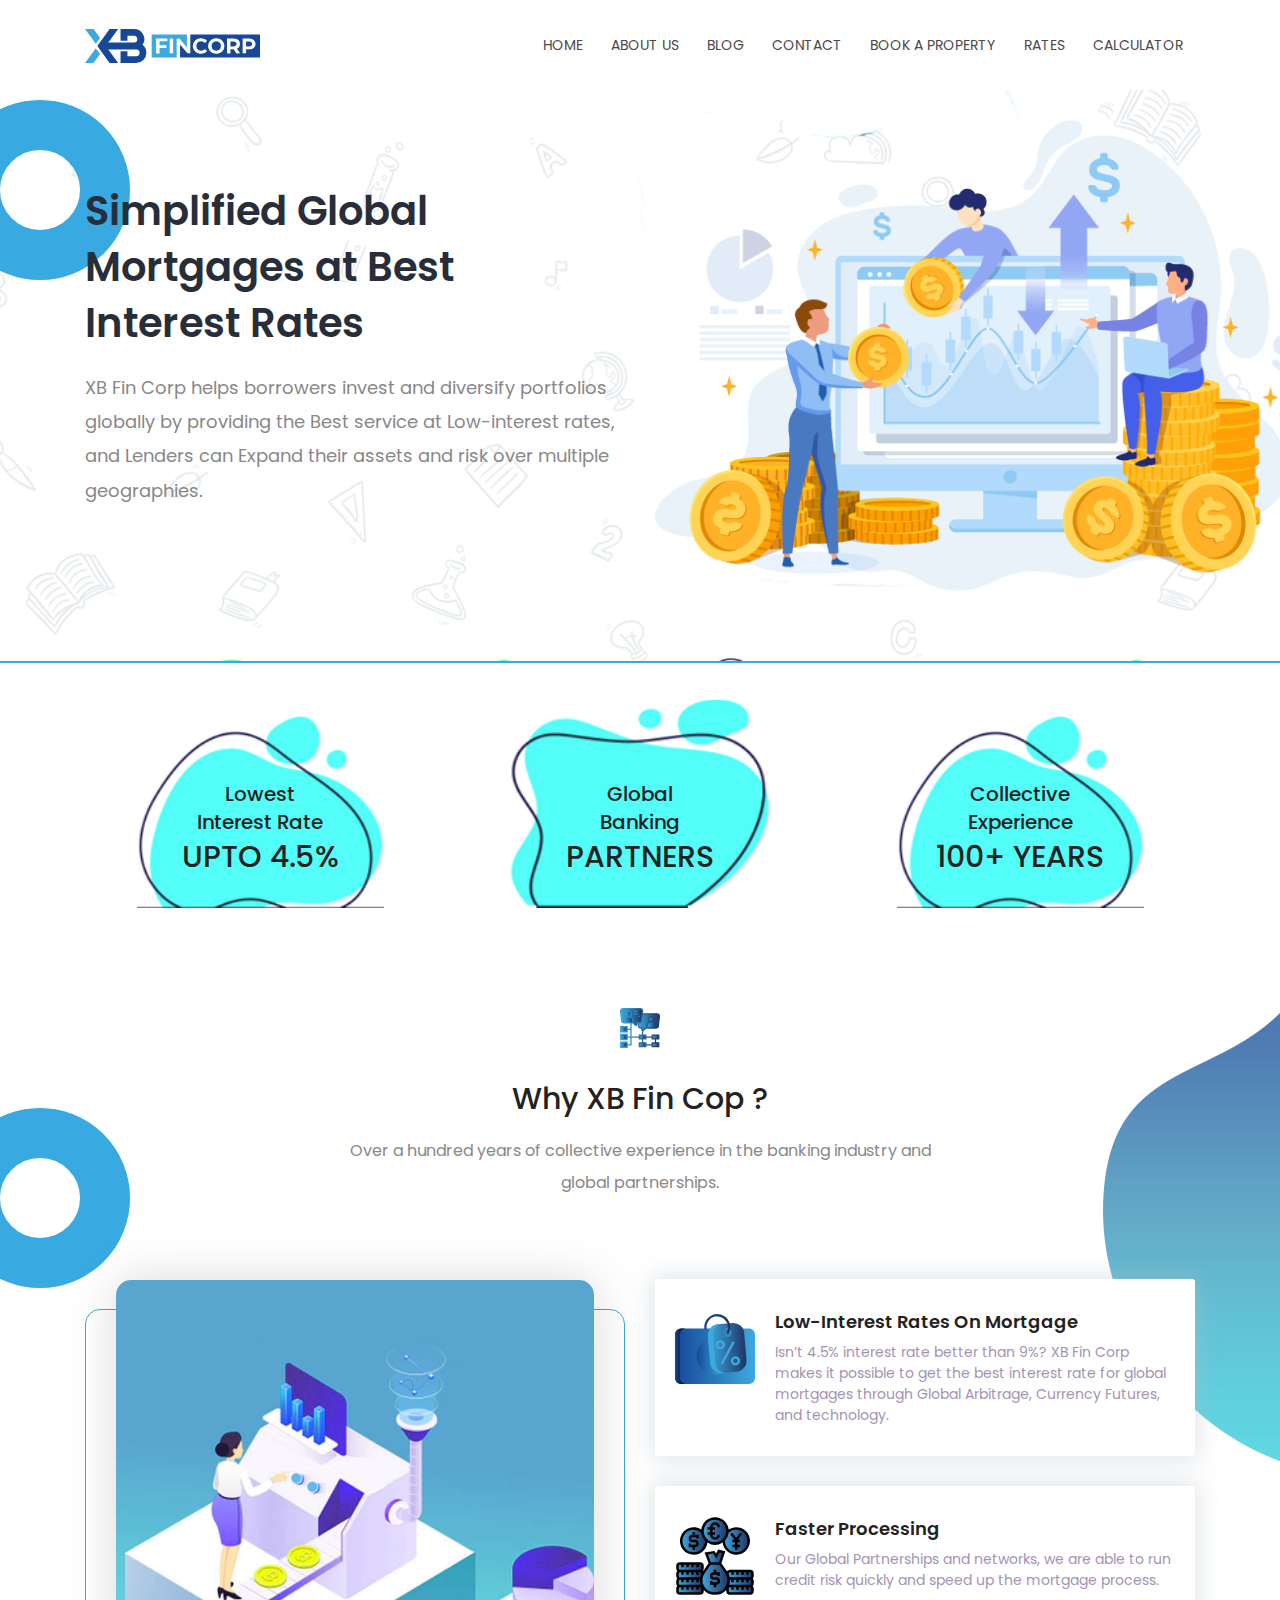
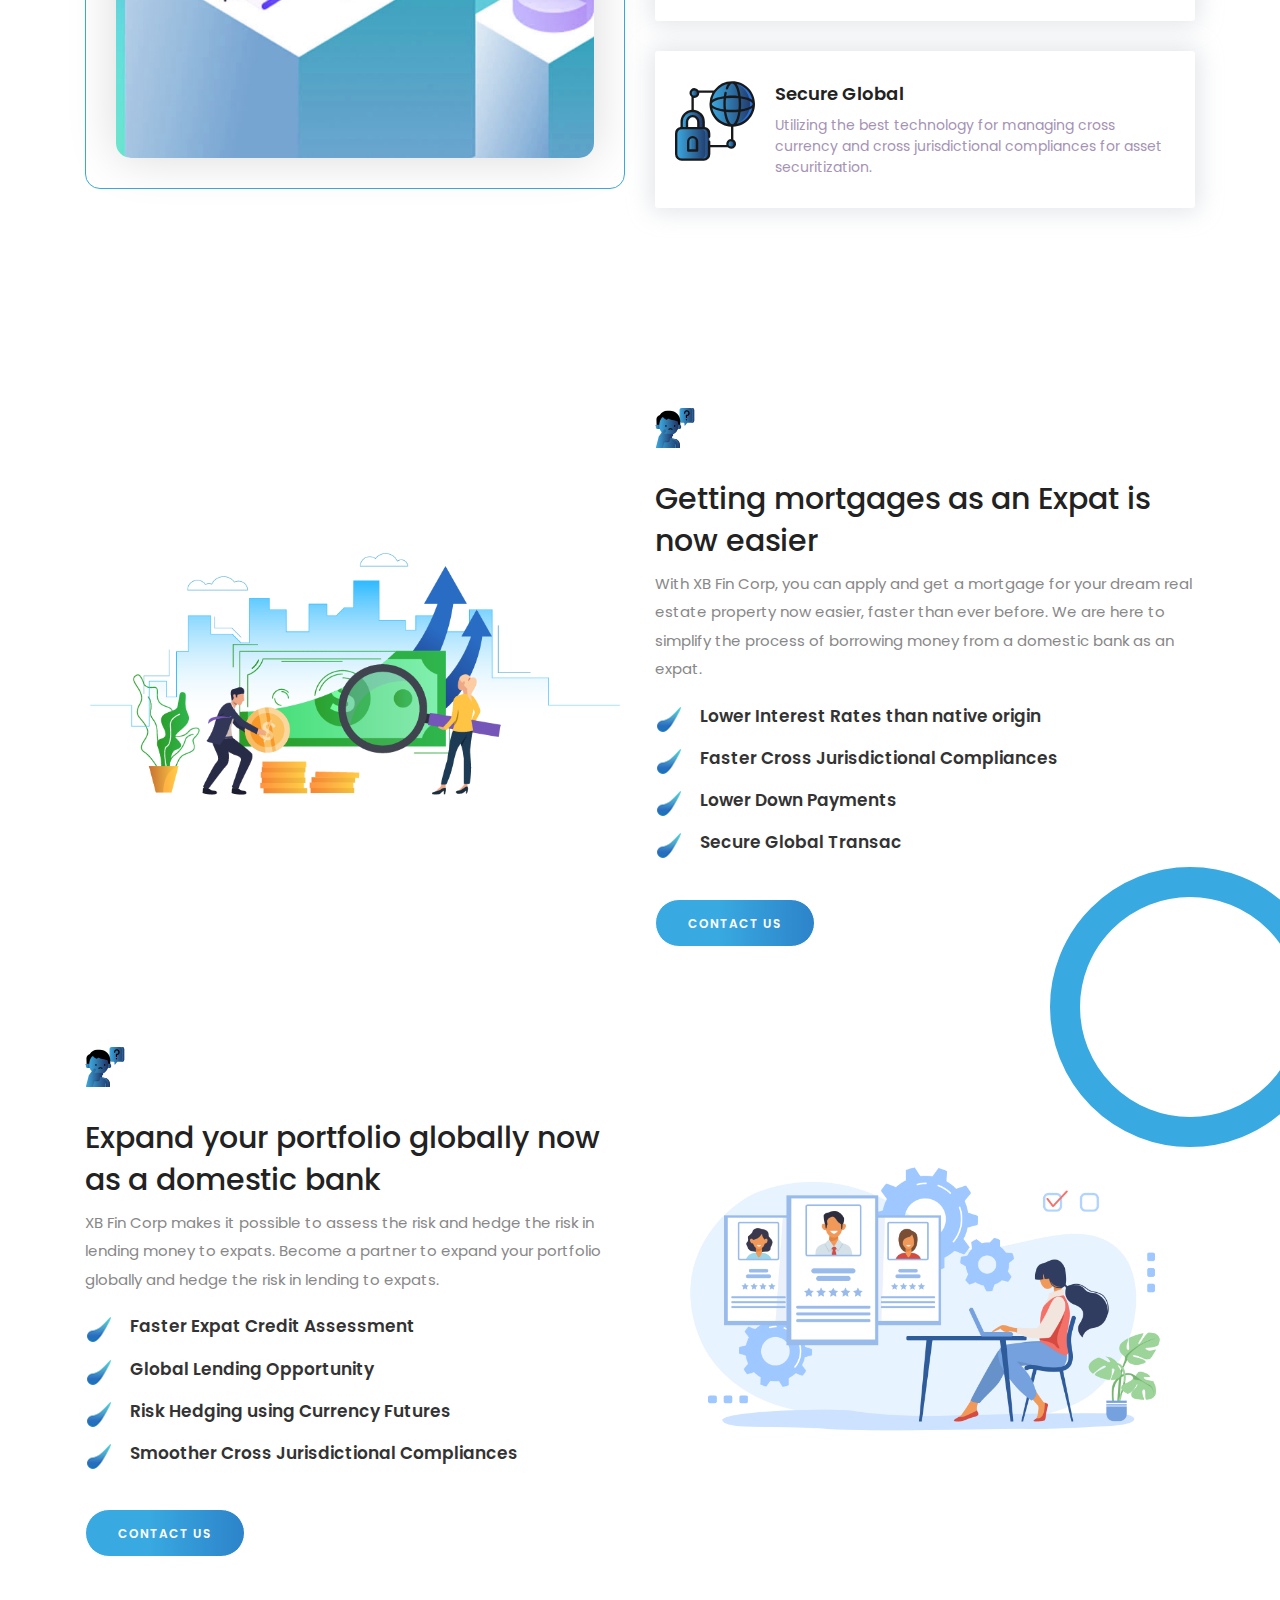
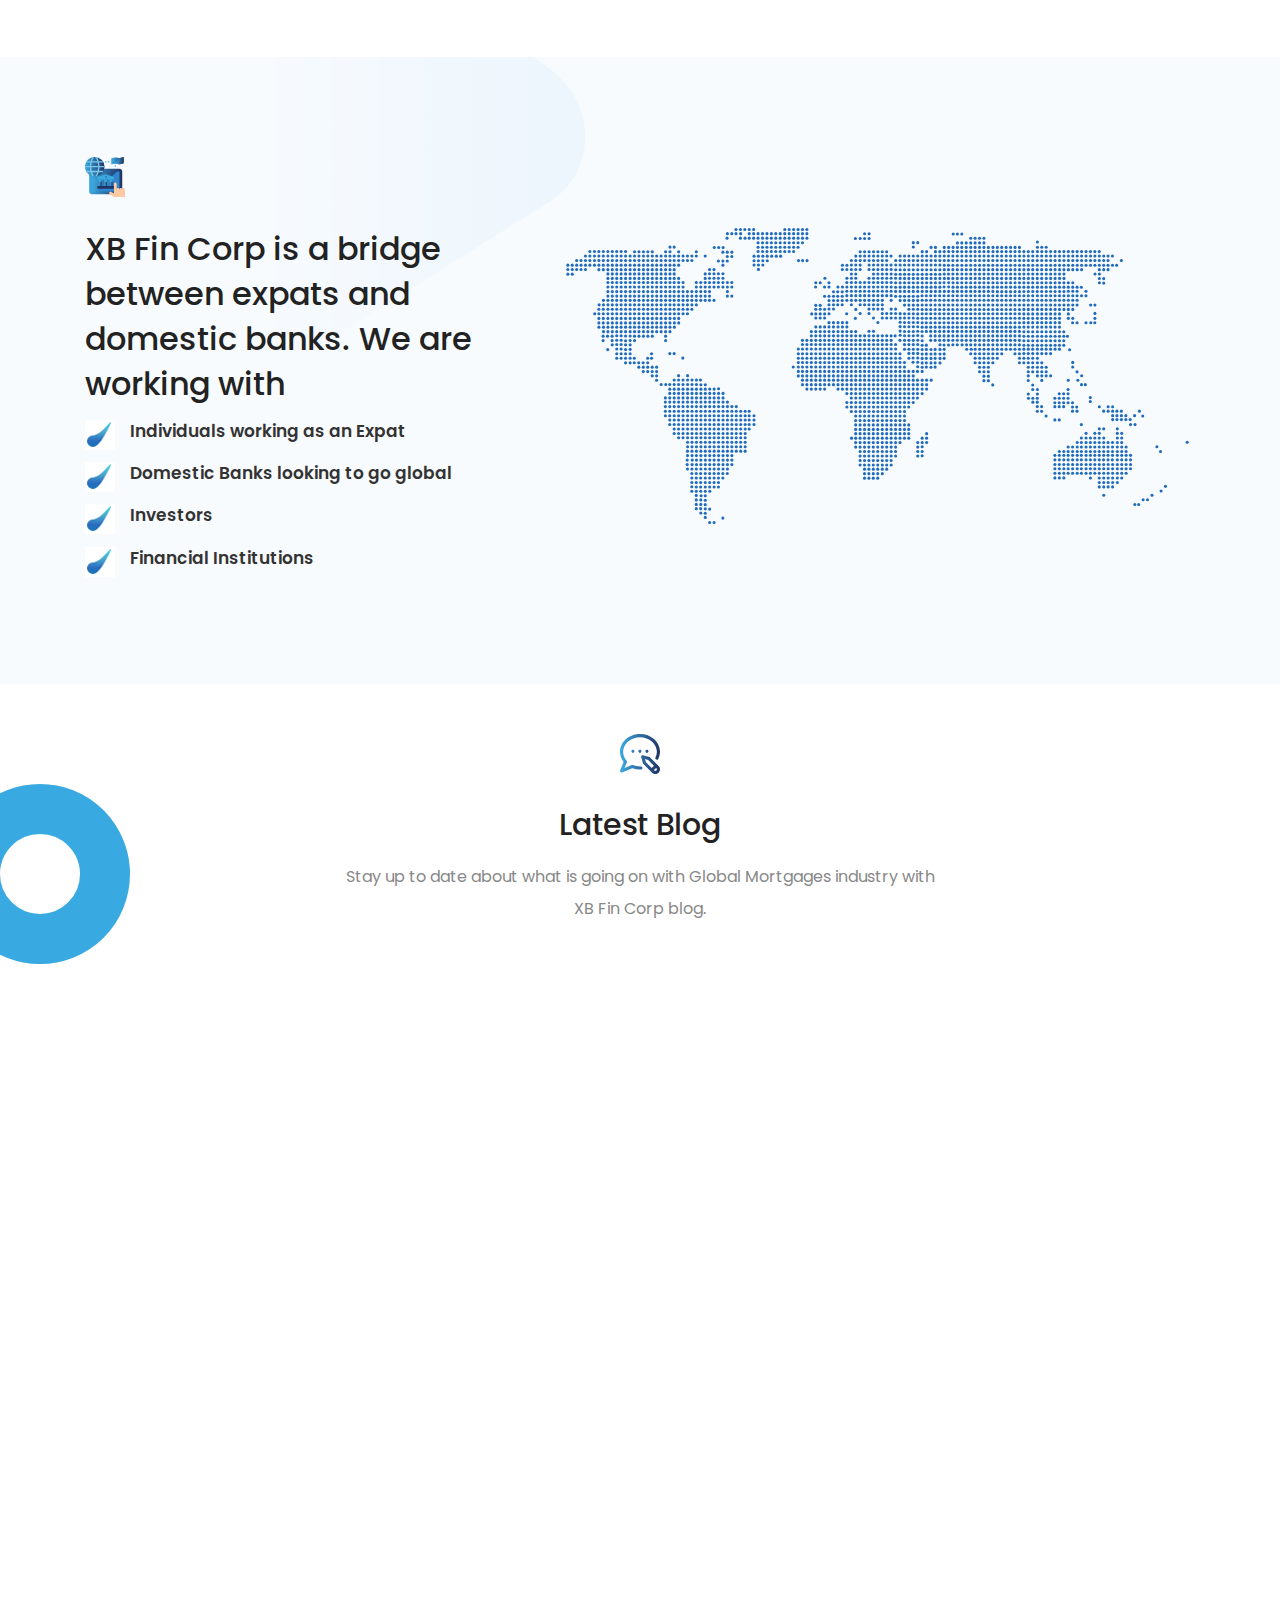
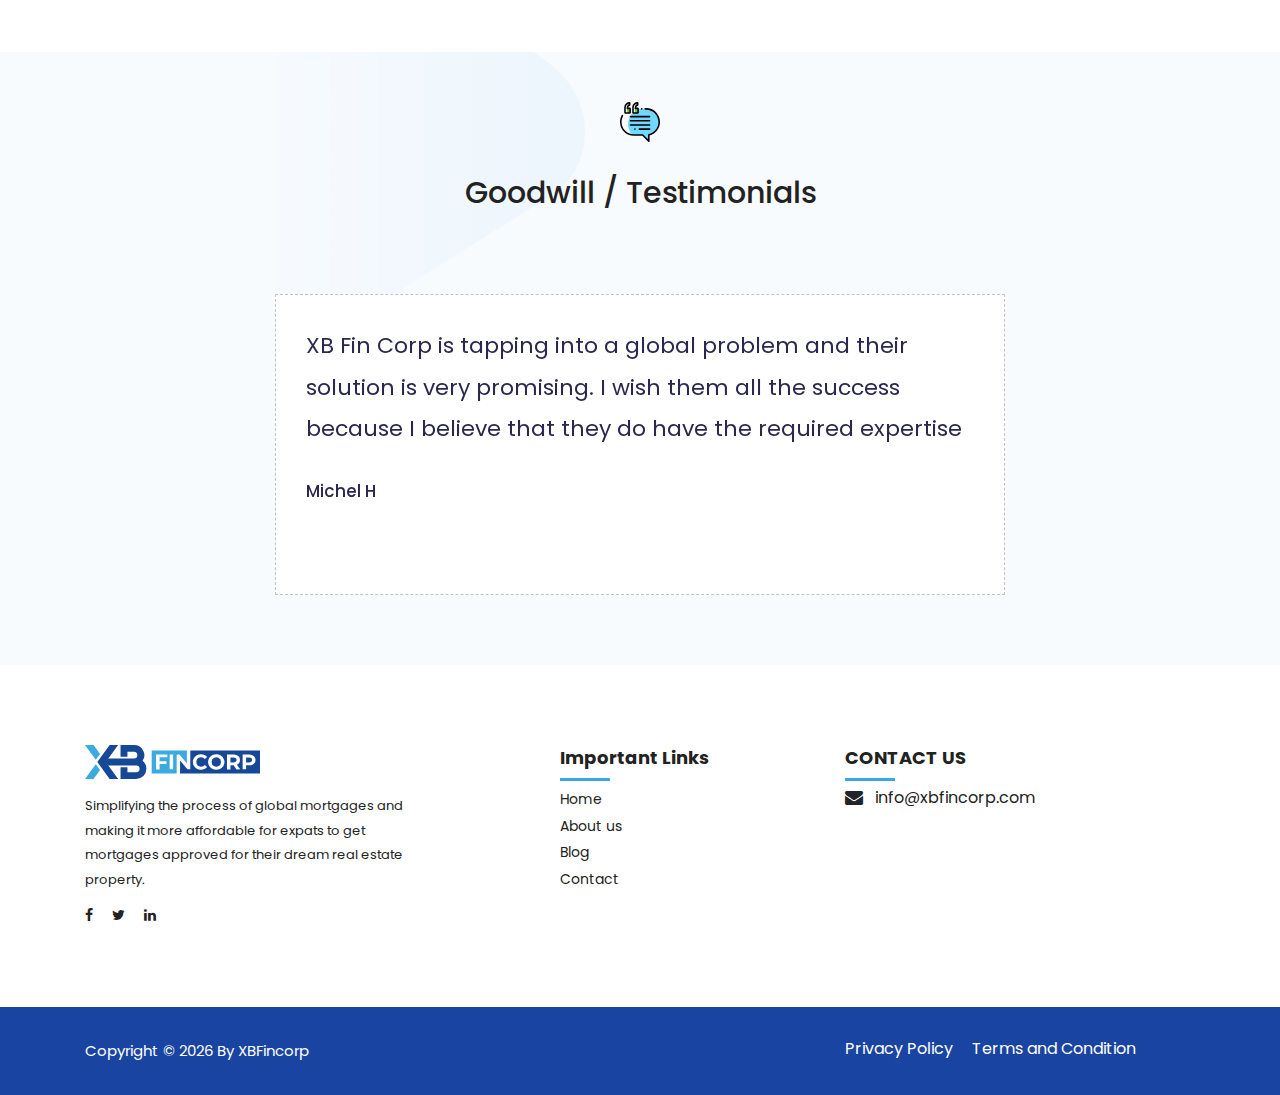
==== index.html @ 8a9977cc "Initial commit" ====
<!DOCTYPE html><html lang="en">
  <head>
    <meta charset="UTF-8">
    <meta name="viewport" content="width=device-width, initial-scale=1.0">

    

      

    <meta name="generator" content="Hugo 0.55.6" /><meta property="og:title" content="Simplified Global Mortgages at Best Interest Rates" />
<meta property="og:description" content="XB Fin Corp helps borrowers invest and diversify portfolios globally by providing the Best service at Low-interest rates, and Lenders can Expand their assets and risk over multiple geographies." />
<meta property="og:type" content="website" />
<meta property="og:url" content="/" />

<meta property="og:image" content="img/seo-image.png" />

<meta property="og:updated_time" content="2020-04-15T11:00:00&#43;05:30"/>

<meta itemprop="name" content="Simplified Global Mortgages at Best Interest Rates">
<meta itemprop="description" content="XB Fin Corp helps borrowers invest and diversify portfolios globally by providing the Best service at Low-interest rates, and Lenders can Expand their assets and risk over multiple geographies.">

<meta name="twitter:card" content="summary_large_image"/>
<meta name="twitter:image" content="img/seo-image.png"/>

<meta name="twitter:title" content="Simplified Global Mortgages at Best Interest Rates"/>
<meta name="twitter:description" content="XB Fin Corp helps borrowers invest and diversify portfolios globally by providing the Best service at Low-interest rates, and Lenders can Expand their assets and risk over multiple geographies."/>

    <script>(function(w,d,s,l,i){w[l]=w[l]||[];w[l].push({'gtm.start':
      new Date().getTime(),event:'gtm.js'});var f=d.getElementsByTagName(s)[0],
      j=d.createElement(s),dl=l!='dataLayer'?'&l='+l:'';j.async=true;j.src=
      'https://www.googletagmanager.com/gtm.js?id='+i+dl;f.parentNode.insertBefore(j,f);
      })(window,document,'script','dataLayer','GTM-KSTV8HC');</script>
    


    <link rel="canonical" href="/">
    <meta http-equiv="X-UA-Compatible" content="ie=edge">
    <meta name="description" content="XB Fin Corp helps borrowers invest and diversify portfolios globally by providing the Best service at Low-interest rates, and Lenders can Expand their assets and risk over multiple geographies.">

    

    <!-- Load CSS with minification and fingerprinting -->
    
    <link rel="stylesheet" media="screen" type="text/css" href="css/main.min.070b7efa4f0ead0d85b3bfd240cc53fc9ba16101782f365fc5fb6c5e2cb9ee93.css" />

     
    <link rel="apple-touch-icon" sizes="57x57" href="/apple-icon-57x57.png">
    <link rel="apple-touch-icon" sizes="60x60" href="/apple-icon-60x60.png">
    <link rel="apple-touch-icon" sizes="72x72" href="/apple-icon-72x72.png">
    <link rel="apple-touch-icon" sizes="76x76" href="/apple-icon-76x76.png">
    <link rel="apple-touch-icon" sizes="114x114" href="/apple-icon-114x114.png">
    <link rel="apple-touch-icon" sizes="120x120" href="/apple-icon-120x120.png">
    <link rel="apple-touch-icon" sizes="144x144" href="/apple-icon-144x144.png">
    <link rel="apple-touch-icon" sizes="152x152" href="/apple-icon-152x152.png">
    <link rel="apple-touch-icon" sizes="180x180" href="/apple-icon-180x180.png">
    <link rel="icon" type="image/png" sizes="192x192"  href="/android-icon-192x192.png">
    <link rel="icon" type="image/png" sizes="32x32" href="/favicon-32x32.png">
    <link rel="icon" type="image/png" sizes="96x96" href="/favicon-96x96.png">
    <link rel="icon" type="image/png" sizes="16x16" href="/favicon-16x16.png">
    <link rel="icon"  href="/favicon.ico">
    <link rel="manifest" href="/manifest.json">
    <meta name="msapplication-TileColor" content="#ffffff">
    <meta name="msapplication-TileImage" content="/ms-icon-144x144.png">
    <meta name="theme-color" content="#ffffff">

    <title>Simplified Global Mortgages at Best Interest Rates | XB Fin Corp </title>
  </head>
  <body class="light-version">
    
    <noscript><iframe src="https://www.googletagmanager.com/ns.html?id=GTM-KSTV8HC"
      height="0" width="0" style="display:none;visibility:hidden"></iframe></noscript>
      
    
  
  <header class="header-area fadeInDown" data-wow-delay="0.2s">
    <div class='classy-nav-container breakpoint-off'>
      <div class="container">
        
        <nav class="classy-navbar justify-content-between" id="dreamNav">
          
          <a class="nav-brand" href="/"><img src="img/logo/xbfincorp-logo.svg" alt="logo"></a>
          
          <div class="classy-navbar-toggler">
            <span class="navbarToggler"><span></span><span></span><span></span></span>
          </div>
          
          <div class="classy-menu">
            
            <div class="classycloseIcon">
              <div class="cross-wrap"><span class="top"></span><span class="bottom"></span></div>
            </div>
            
            <div class="classynav">
              <ul id="nav">
                
                  <li><a href="index.html">Home</a></li>

                  <li><a href="about.html">About us</a></li>

                  <li><a href="blog.html">Blog</a></li>

                  <li><a href="contact.html">Contact</a></li>

                  <li><a href="bookprop.html">Book a Property</a></li>

                  <li><a href="rates.html">Rates</a></li>

                  <li><a href="morcalc.html">Calculator</a></li>
                
              </ul>
              
            </div>
            
          </div>
        </nav>
      </div>
    </div>
  </header>

    <section class="welcome_area clearfix auto-init ring-l" data-options='{direction: "normal"}' id="home">
    
    <div class="hero-content pattern">
      <div class="container h-100">
        <div class="row h-100 align-items-center">
          
          <div class="col-12 col-lg-6 col-md-12">
            <div class="welcome-content">
              <h1 class="b-text bold wow fadeInUp" data-wow-delay="0.2s">Simplified Global Mortgages at Best Interest Rates</h1>
              <p class="wow fadeInUp" data-wow-delay="0.3s">XB Fin Corp helps borrowers invest and diversify portfolios globally by providing the Best service at Low-interest rates, and Lenders can Expand their assets and risk over multiple geographies.</p>
              
            </div>
          </div>
          
          <div class="col-12 col-lg-6 col-md-12">
            <div class="banner-img mt-s">
              <img src="img/core-img/header.png" class="floating" alt="">
            </div>
          </div>
        </div>
      </div>
    </div>
  </section>
  <div class="clearfix"></div>
  <div class="cool-facts-area">
    <div class="container">
      <div class="row">
        
        <div class="col-12 col-sm-6 col-md-4 flex-wrapper">
          
          <div class="single_cool_fact fact-bg1 text-center wow fadeInUp" data-wow-delay="0.2s">            
            
            <div class="cool_fact_detail">
              <h3>Lowest Interest Rate</h3> 
              <h2>Upto 4.5%</h2>
                        
            </div>
          </div>
        </div>
      
        <div class="col-12 col-sm-6 col-md-4 flex-wrapper">
          
          <div class="single_cool_fact fact-bg2 text-center wow fadeInUp" data-wow-delay="0.3s">            
            
            <div class="cool_fact_detail">
              <h3>Global Banking</h3> 
              <h2>Partners</h2>
                        
            </div>
          </div>
        </div>
      
        <div class="col-12 col-sm-6 col-md-4 flex-wrapper">
          
          <div class="single_cool_fact fact-bg1 text-center wow fadeInUp" data-wow-delay="0.4s">            
            
            <div class="cool_fact_detail">
              <h3>Collective Experience </h3> 
              <h2>100&#43; years</h2>
                        
            </div>
          </div>
        </div>
      
      </div>
    </div>
  </div>
   
   <section class="features section-padding-0-100 ring-l bub-r">
    <div class="container">
      <div class="section-heading text-center">
        
        <div class="dream-dots justify-content-center fadeInUp" data-wow-delay="0.2s">
          <img src="img/svg/organization.svg" alt="">
        </div>
        <h2 class="fadeInUp" data-wow-delay="0.3s">Why XB Fin Cop ?</h2>
        <p class="fadeInUp" data-wow-delay="0.4s">Over a hundred years of collective experience in the banking industry and global partnerships.</p>
      </div>
    </div>
    <div class="container">
      <div class="row">
        
        <div class="col-lg-6 col-md-6  col-sm-12">
          <div class="welcome-video-area fadeInUp" data-wow-delay="0.5s">
            
            <div class="welcome-thumb">
              <img src="img/bg-img/bg-4.jpg" alt="">
            </div>
          </div>
        </div>
        <div class="services-column col-lg-6 mt-s">
          
          
            <div class="services-block-four">
              <div class="inner-box">
                <div class="icon-img-box">
                  <img src="img/icons/interest-rate.svg" alt="">
                </div>
                <h3>Low-Interest Rates On Mortgage</h3>
                <div class="text">Isn’t 4.5% interest rate better than 9%? XB Fin Corp makes it possible to get the best interest rate for global mortgages through Global Arbitrage, Currency Futures, and technology.</div>
              </div>
            </div>
          
            <div class="services-block-four">
              <div class="inner-box">
                <div class="icon-img-box">
                  <img src="img/icons/currency.svg" alt="">
                </div>
                <h3> Faster Processing</h3>
                <div class="text">Our Global Partnerships and networks, we are able to run credit risk quickly and speed up the mortgage process.</div>
              </div>
            </div>
          
            <div class="services-block-four">
              <div class="inner-box">
                <div class="icon-img-box">
                  <img src="img/icons/global-security.svg" alt="">
                </div>
                <h3>Secure Global</h3>
                <div class="text">Utilizing the best technology for managing cross currency and cross jurisdictional compliances for asset securitization.</div>
              </div>
            </div>
          
        </div>
      </div>
    </div>
  </section>
  
  
  
  <section class="about-us-area section-padding-0-0 clearfix home-about" id="about">
    <div class="container">
      <div class="row align-items-center">
        <div class="col-12 col-lg-6">
          <div class="welcome-meter fadeInUp" data-wow-delay="0.7s">
            <img src="img/core-img/about-image.png" class="img-responsive center-block" alt="">
          </div>
        </div>
        <div class="col-12 col-lg-6">
          <div class="who-we-contant mt-s">
            <div class="dream-dots text-left fadeInUp" data-wow-delay="0.2s" style="visibility: visible; animation-delay: 0.2s; animation-name: fadeInUp;">
              <img src="img/svg/why-choose.svg" alt="">
            </div>
            <h2 class="fadeInUp" data-wow-delay="0.3s"> Getting mortgages as an Expat is now easier</h2>
            <p class="fadeInUp" data-wow-delay="0.4s">With XB Fin Corp, you can apply and get a mortgage for your dream real estate property now easier, faster than ever before. We are here to simplify the process of borrowing money from a domestic bank as an expat.</p>
            <ul class="s-list list-unstyled mt30">
              
                <li>
                  <img src="img/core-img/check.png" alt="">
                  <p class="s-list-desc">Lower Interest Rates than native origin</p>
                </li>
              
                <li>
                  <img src="img/core-img/check.png" alt="">
                  <p class="s-list-desc">Faster Cross Jurisdictional Compliances</p>
                </li>
              
                <li>
                  <img src="img/core-img/check.png" alt="">
                  <p class="s-list-desc">Lower Down Payments</p>
                </li>
              
                <li>
                  <img src="img/core-img/check.png" alt="">
                  <p class="s-list-desc">Secure Global Transac</p>
                </li>
              
            </ul>
            <a class="btn dream-btn mt-30 fadeInUp" data-wow-delay="0.6s" href="/contact/">Contact Us</a>
          </div>
        </div>
      </div>
    </div>
  </section>
  
  
  <section class="about-us-area section-padding-100 ring-r clearfix">
    <div class="container">
      <div class="row align-items-center">
        <div class="col-12 col-lg-6">
          <div class="who-we-contant">
            <div class="dream-dots text-left fadeInUp" data-wow-delay="0.2s">
              <img src="img/svg/why-choose.svg" alt="">
            </div>
            <h2 class="fadeInUp" data-wow-delay="0.3s">Expand your portfolio globally now as a domestic bank</h2>
            <p class="fadeInUp" data-wow-delay="0.4s">
XB Fin Corp makes it possible to assess the risk and hedge the risk in lending money to expats. Become a partner to expand your portfolio globally and hedge the risk in lending to expats.
</p>
            <ul class="s-list list-unstyled mt30">
              
                <li>
                  <img src="img/core-img/check.png" alt="">
                  <p class="s-list-desc">Faster Expat Credit Assessment</p>
                </li>
              
                <li>
                  <img src="img/core-img/check.png" alt="">
                  <p class="s-list-desc">Global Lending Opportunity</p>
                </li>
              
                <li>
                  <img src="img/core-img/check.png" alt="">
                  <p class="s-list-desc">Risk Hedging using Currency Futures</p>
                </li>
              
                <li>
                  <img src="img/core-img/check.png" alt="">
                  <p class="s-list-desc">Smoother Cross Jurisdictional Compliances</p>
                </li>
              
            </ul>
            <a class="btn dream-btn mt-30 fadeInUp" data-wow-delay="0.6s" href="/contact/">Contact Us</a>
          </div>
        </div>
        <div class="col-12 col-lg-6">
          <div class="welcome-meter fadeInUp" data-wow-delay="0.7s">
            <img src="img/core-img/about-area.png" class="mt-s center-block" alt="">
          </div>
        </div>
      </div>
    </div>
  </section>
  
  <div class="clearfix"></div>
 
  <section class="spread-map" style="background-image: url('img/bg-img/bread-bg.png');">
    <div class="container">
      <div class="row">
        <div class="col-lg-5 col-xs-12">
          <div class="who-we-contant">
            <div class="dream-dots text-left fadeInUp" data-wow-delay="0.2s">
              <img src="img/svg/provider.svg" alt="">
            </div>
            <h2 class="fadeInUp" data-wow-delay="0.3s">XB Fin Corp is a bridge between expats and domestic banks. We are working with</h2>
            <ul class="s-list list-unstyled mt30">
              
                <li>
                  <img src="img/core-img/check.png" alt="">
                  <p class="s-list-desc">Individuals working as an Expat</p>
                </li>
              
                <li>
                  <img src="img/core-img/check.png" alt="">
                  <p class="s-list-desc">Domestic Banks looking to go global</p>
                </li>
              
                <li>
                  <img src="img/core-img/check.png" alt="">
                  <p class="s-list-desc">Investors</p>
                </li>
              
                <li>
                  <img src="img/core-img/check.png" alt="">
                  <p class="s-list-desc">Financial Institutions</p>
                </li>
              
            </ul>
          </div>
        </div>
        <div class="col-lg-7 col-xs-12">
          <div class="map-container mt-s">
            <img src="img/svg/map.svg" alt="map" style="width: 100%">
          </div>
        </div>
      </div>
    </div>
  </section>

  <section class="blog-area home-blog">
    <div class="container">
      <div class="dream-dots justify-content-center fadeInUp" data-wow-delay="0.2s">
        <img src="img/svg/blogging.svg" alt="">
      </div>
      <div class="section-heading text-center">
        <h2 class="fadeInUp" data-wow-delay="0.3s">Latest Blog</h2>
        <p>Stay up to date about what is going on with Global Mortgages industry with XB Fin Corp blog.</p>
      </div>
    
      <div class="row justify-content-center">
        
        
          <div class="col-12 col-sm-6 col-lg-4 flex-wrapper">
            <div class="single-blog-area wow fadeInUp" data-wow-delay="0.2s">
              
              <div class="blog_thumbnail">
                <img src="img/blog-img/How%20to%20Diversify%20Portfolio%20and%20Invest%20abroad.jpg" alt="">
              </div>
              
              <div class="blog-content">
                
                <div class="dream-dots mt-30">
                  <span></span><span></span><span></span><span></span><span></span><span></span><span></span>
                </div>
                <div class="post-meta">
                  <p>Apr 20, 2020</p>
                </div>
                <a href="/blog/how-to-diversify-portfolio-and-invest-abroad/" class="post-title"><h3>How to Diversify Portfolio and Invest abroad</h3></a>
                <p>Lorem ipsum dolor sit amet, consectetur adipisicing elit. Accusamus fugiat at vitae, ratione sapiente repellat.</p>
                <a href="/blog/how-to-diversify-portfolio-and-invest-abroad/" class="btn dream-btn mt-15">Read Details</a>
              </div>
            </div>
          </div>
        
          <div class="col-12 col-sm-6 col-lg-4 flex-wrapper">
            <div class="single-blog-area wow fadeInUp" data-wow-delay="0.2s">
              
              <div class="blog_thumbnail">
                <img src="img/blog-img/growth-of-expats-mortgages.jpg" alt="">
              </div>
              
              <div class="blog-content">
                
                <div class="dream-dots mt-30">
                  <span></span><span></span><span></span><span></span><span></span><span></span><span></span>
                </div>
                <div class="post-meta">
                  <p>Apr 18, 2020</p>
                </div>
                <a href="/blog/growth-of-expats-mortgages/" class="post-title"><h3>Growth of Expats Mortgages</h3></a>
                <p>Lorem ipsum dolor sit amet, consectetur adipisicing elit. Accusamus fugiat at vitae, ratione sapiente repellat.</p>
                <a href="/blog/growth-of-expats-mortgages/" class="btn dream-btn mt-15">Read Details</a>
              </div>
            </div>
          </div>
        
          <div class="col-12 col-sm-6 col-lg-4 flex-wrapper">
            <div class="single-blog-area wow fadeInUp" data-wow-delay="0.2s">
              
              <div class="blog_thumbnail">
                <img src="img/blog-img/why-it-is-hard-to-get-mortgage-as-an-expat.jpg" alt="">
              </div>
              
              <div class="blog-content">
                
                <div class="dream-dots mt-30">
                  <span></span><span></span><span></span><span></span><span></span><span></span><span></span>
                </div>
                <div class="post-meta">
                  <p>Apr 10, 2020</p>
                </div>
                <a href="/blog/why-it-is-hard-to-get-mortgage-as-an-expat-/" class="post-title"><h3>Why it is hard to get Mortgage as an Expat</h3></a>
                <p>If your primary income is earned overseas, and you lived abroad for a relatively long time then you credit history might not be traceable for lender.</p>
                <a href="/blog/why-it-is-hard-to-get-mortgage-as-an-expat-/" class="btn dream-btn mt-15">Read Details</a>
              </div>
            </div>
          </div>
         
      </div>
    </div>
  </section>
  <div class="testimonial-area" style="background-image: url('img/bg-img/bread-bg.png');">
    <div class="container">
      <div class="row">
        <div class="col-12">
          <div class="section-heading text-center">
            
            <div class="dream-dots justify-content-center fadeInUp" data-wow-delay="0.2s">
              <img src="img/svg/testimonial.svg" alt="">
            </div>
            <h2 class="fadeInUp" data-wow-delay="0.3s">Goodwill / Testimonials</h2> 
          </div>
        </div>
      </div>
      <div class="row justify-content-center">
        <div class="col-lg-8">
          <div class="testimonial-title"></div>
          <div class="testimonial-slider owl-carousel owl-theme">
            
              <div class="testimonial-item">
                <p>XB Fin Corp is tapping into a global problem and their solution is very promising. I wish them all the success because I believe that they do have the required expertise</p>
                <div class="content">
                  <div class="content-title">
                    <h3>Michel H</h3>
                    <span></span>
                  </div>
                </div>
              </div>
            
              <div class="testimonial-item">
                <p>It is just not impossible. With the help of technology and global partnerships that XB team poses, I believe they are gonna change the landscape of global mortgages.</p>
                <div class="content">
                  <div class="content-title">
                    <h3>Rony W</h3>
                    <span></span>
                  </div>
                </div>
              </div>
            
              <div class="testimonial-item">
                <p>Team of XB Fin Corp is the team of experts with great experience in mortgage and how the international lending works. They are promising a really good solution or this problem.</p>
                <div class="content">
                  <div class="content-title">
                    <h3>Suzan T</h3>
                    <span></span>
                  </div>
                </div>
              </div>
            
              <div class="testimonial-item">
                <p>How come someone has not already done this yet? Global mortgages is the need of millions of expats. XB Fin Corp can make it possible for them to own their dream real estate.</p>
                <div class="content">
                  <div class="content-title">
                    <h3>Neil J</h3>
                    <span></span>
                  </div>
                </div>
              </div>
            
          </div>
        </div>
      </div>
    </div>
  </div>
  
    <footer class="footer-area bg-img" >
    <div class="footer-content-area ">
      <div class="container">
        <div class="row ">
          <div class="col-12 col-lg-4 col-md-6">
            <div class="footer-copywrite-info">
              
              <div class="copywrite_text fadeInUp" data-wow-delay="0.2s">
                <div class="footer-logo">
                  <a href="/"><img src="img/logo/xbfincorp-logo.svg" alt="logo"></a>
                </div>
                <p>Simplifying the process of global mortgages and making it more affordable for expats to get mortgages approved for their dream real estate property.</p>
              </div>
              
              <div class="footer-social-info fadeInUp" data-wow-delay="0.4s">
                
                <a href="#"><i class="fa fa-facebook" aria-hidden="true"></i></a>
                
                <a href="#"><i class="fa fa-twitter" aria-hidden="true"></i></a>
                
                <a href="#"><i class="fa fa-linkedin" aria-hidden="true"></i></a>
                
              </div>
            </div>
          </div>
          <div class="col-12 col-lg-3 offset-lg-1 col-md-6">
            <div class="contact_info_area d-sm-flex justify-content-between">
              
              <div class="contact_info mt-x text-center fadeInUp" data-wow-delay="0.3s">
                <h5><strong>Important Links</strong></h5>
                <hr>
                
                <a href="/">
                  <p>Home</p>
                </a>
                
                <a href="/about/">
                  <p>About us</p>
                </a>
                
                <a href="/blog/">
                  <p>Blog</p>
                </a>
                
                <a href="/contact/">
                  <p>Contact</p>
                </a>
                
                
              </div>
            </div>
          </div>

          <div class="col-12 col-lg-4 col-md-6 ">
            <div class="contact_info_area d-sm-flex justify-content-between">
              
              <div class="contact_info mt-s text-center fadeInUp" data-wow-delay="0.4s">
                <h5><strong>CONTACT US</strong></h5>
                <hr>
                <p></p>
                <ul>
                  <li>
                    
                  </li>
                  <li><i class="fa fa-envelope" aria-hidden="true"></i><a href="mailto:info@xbfincorp.com"> info@xbfincorp.com</a></li>
                </ul>
               
                
              </div>
            </div>
          </div>
        </div>
      </div>
    </div>
  </footer>
 
  <div class="copyright-section-wrapper">
    <div class="copyright-section">
      <div class="container">
        <div class="row">
          <div class="col-lg-8">
            <p>Copyright © <span id="year"></span> By XBFincorp</p>
          </div>
          <div class="col-lg-4">
            <div class="copyright-section">
              <ul>
                
                  <li><a href="/privacy-policy/">Privacy Policy</a></li>
                
                  <li><a href="/terms-and-condition/">Terms and Condition</a></li>
                
               
              </ul>
            </div>
          </div>
        </div>
      </div>
    </div>
  </div>



  <script>
    document.querySelector("#year").innerHTML = (new Date()).getFullYear();
  </script>
    <script src="js/jquery.min.js"></script>
  <script src="js/popper.min.js"></script>
  <script src="js/bootstrap.min.js"></script>
  <script src="js/plugins.js"></script>
  <script src="js/dzsparallaxer.js"></script>
  <script src="js/jquery.syotimer.min.js"></script>
  <script src="js/script.js"></script>
  
  <script type="text/javascript" src="js/index.js"></script>
    
<script type="text/javascript">
  var Tawk_API=Tawk_API||{}, Tawk_LoadStart=new Date();
  (function(){
  var s1=document.createElement("script"),s0=document.getElementsByTagName("script")[0];
  s1.async=true;
  s1.src='https://embed.tawk.to/5f6d7b304704467e89f22683/default';
  s1.charset='UTF-8';
  s1.setAttribute('crossorigin','*');
  s0.parentNode.insertBefore(s1,s0);
  })();
  </script>
  
  </body>
</html>
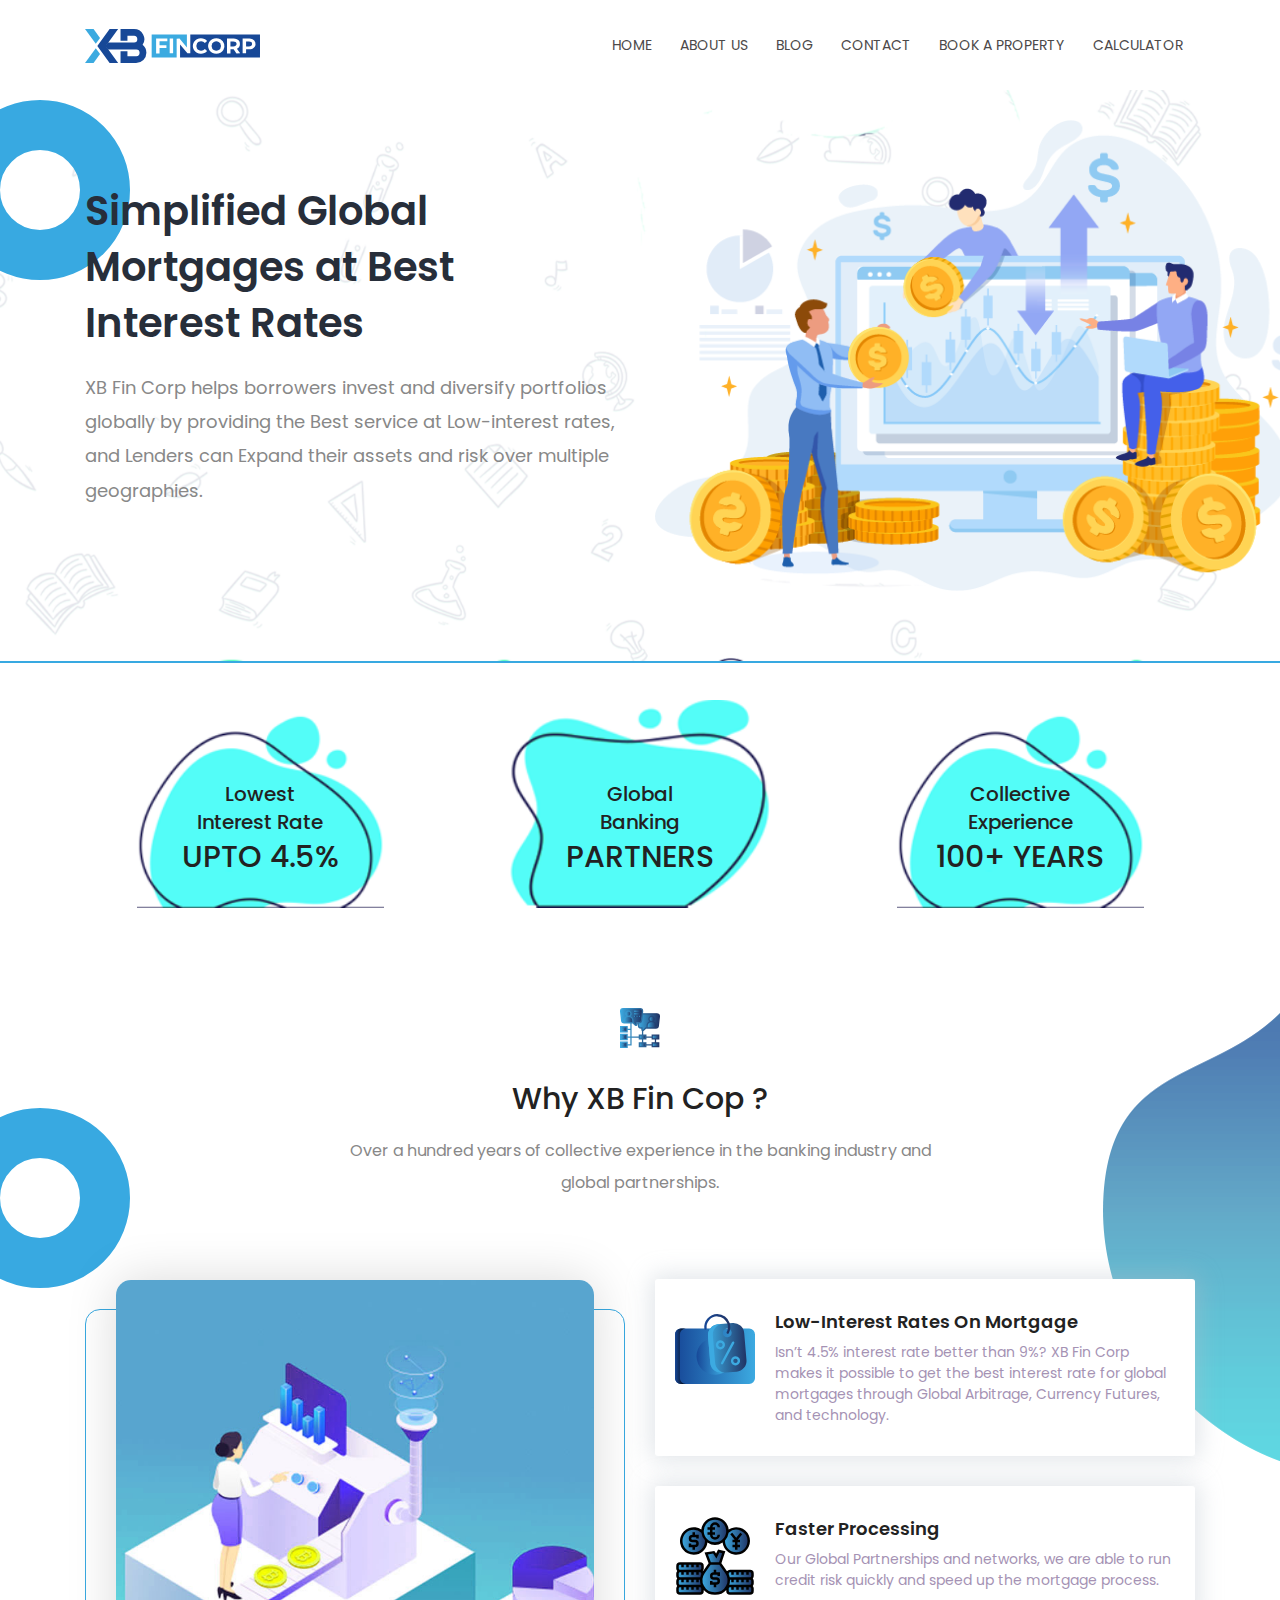
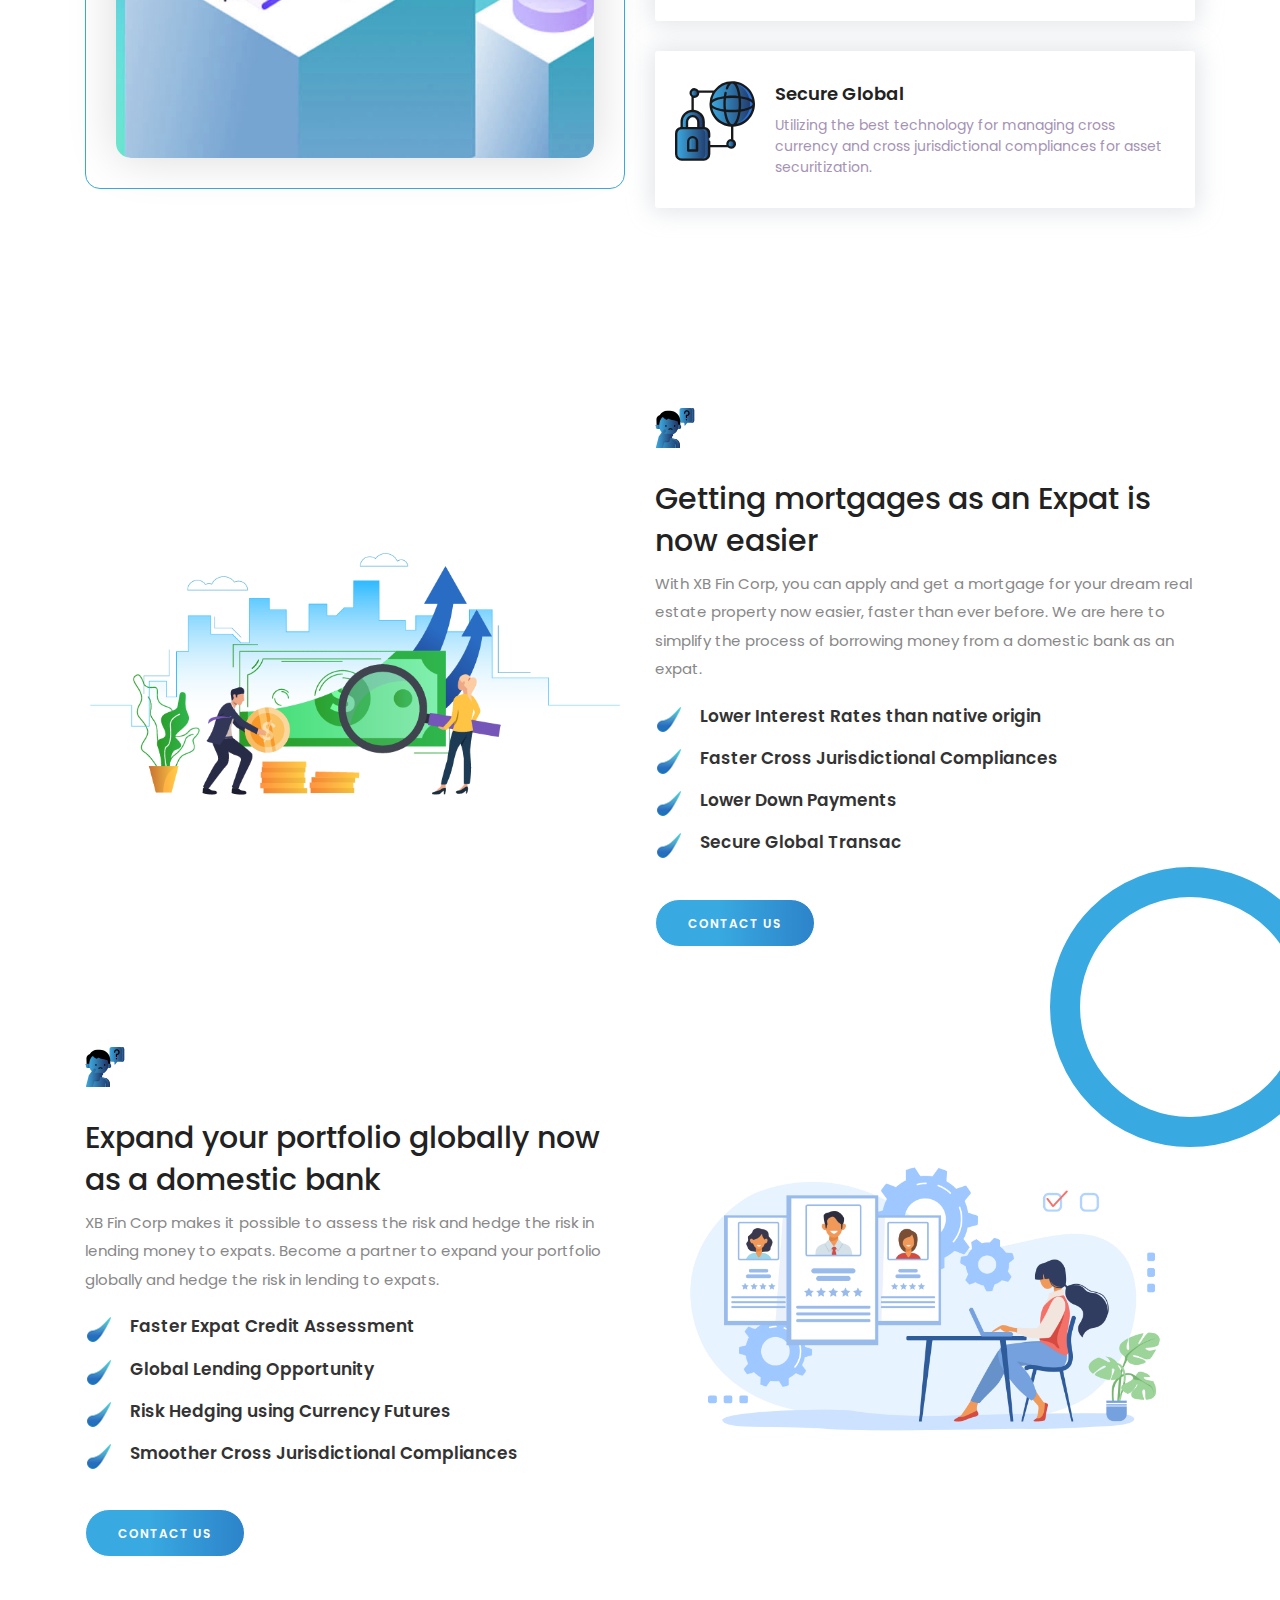
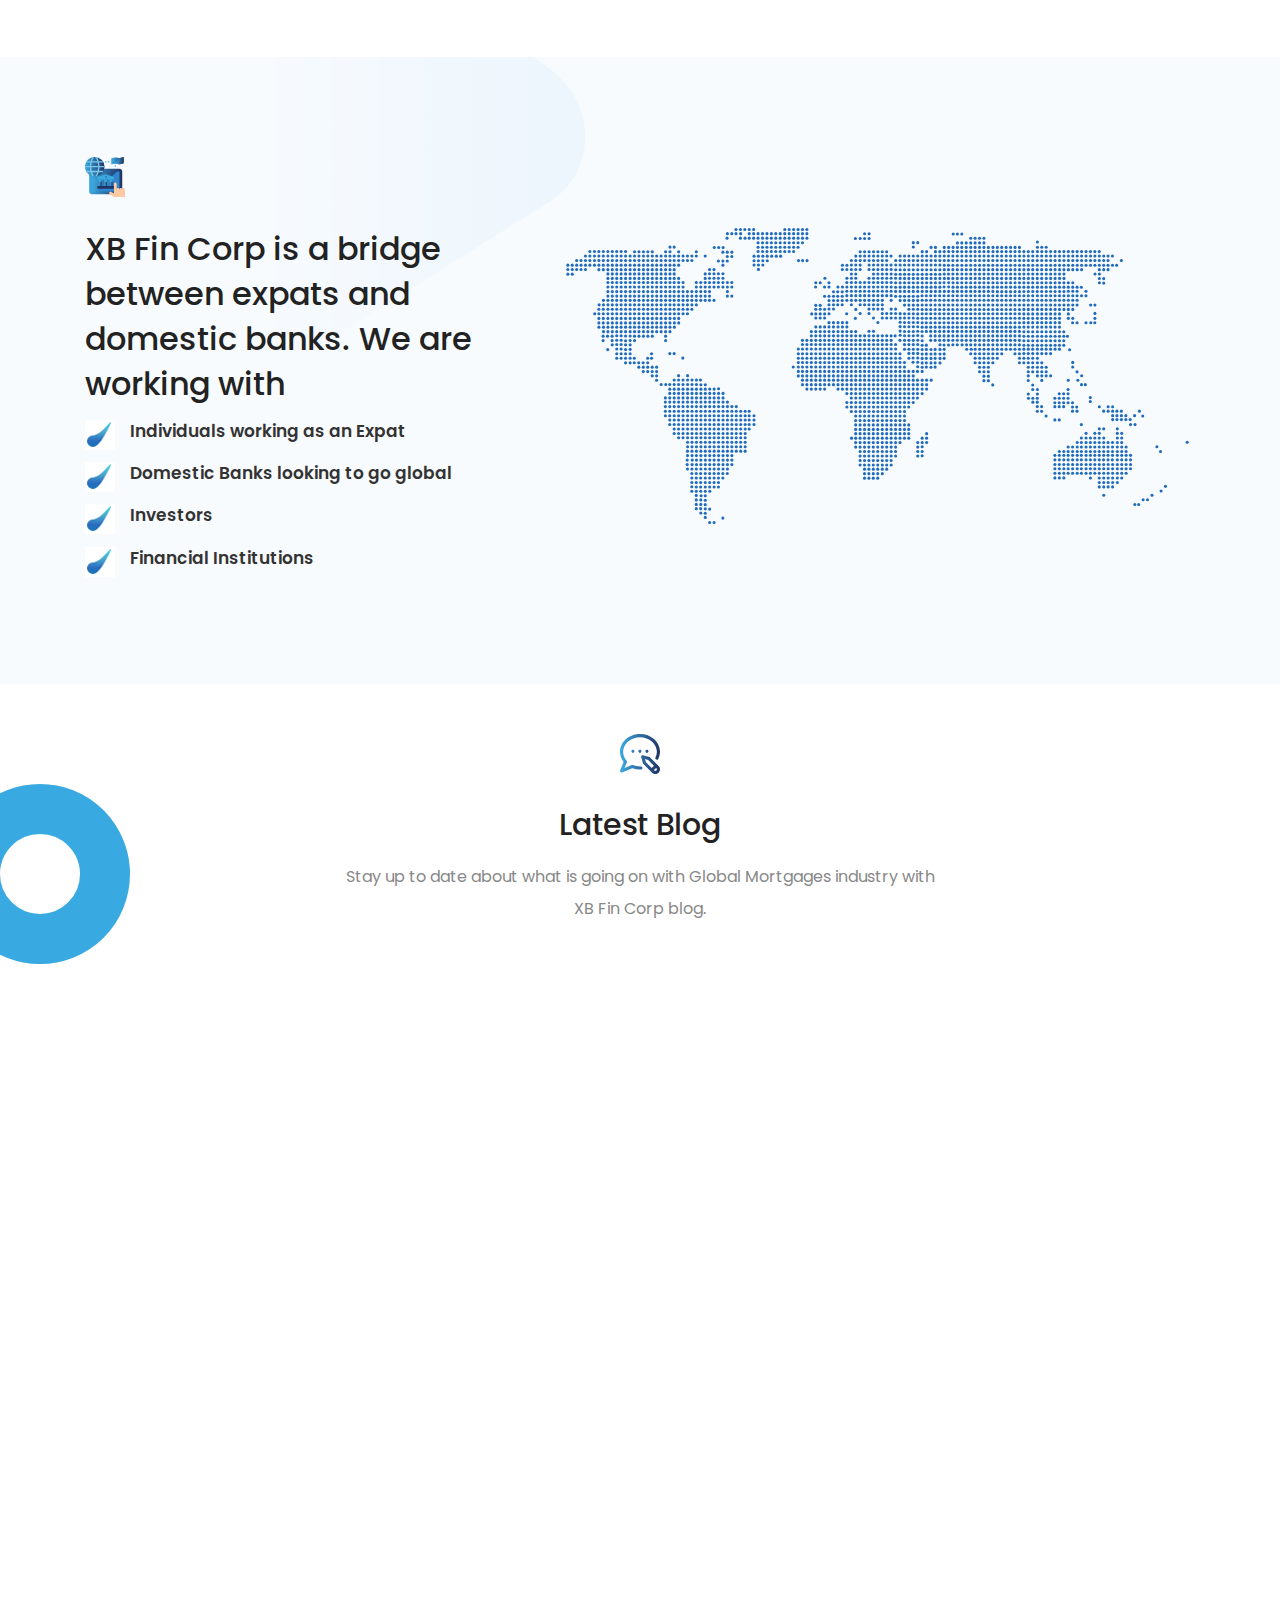
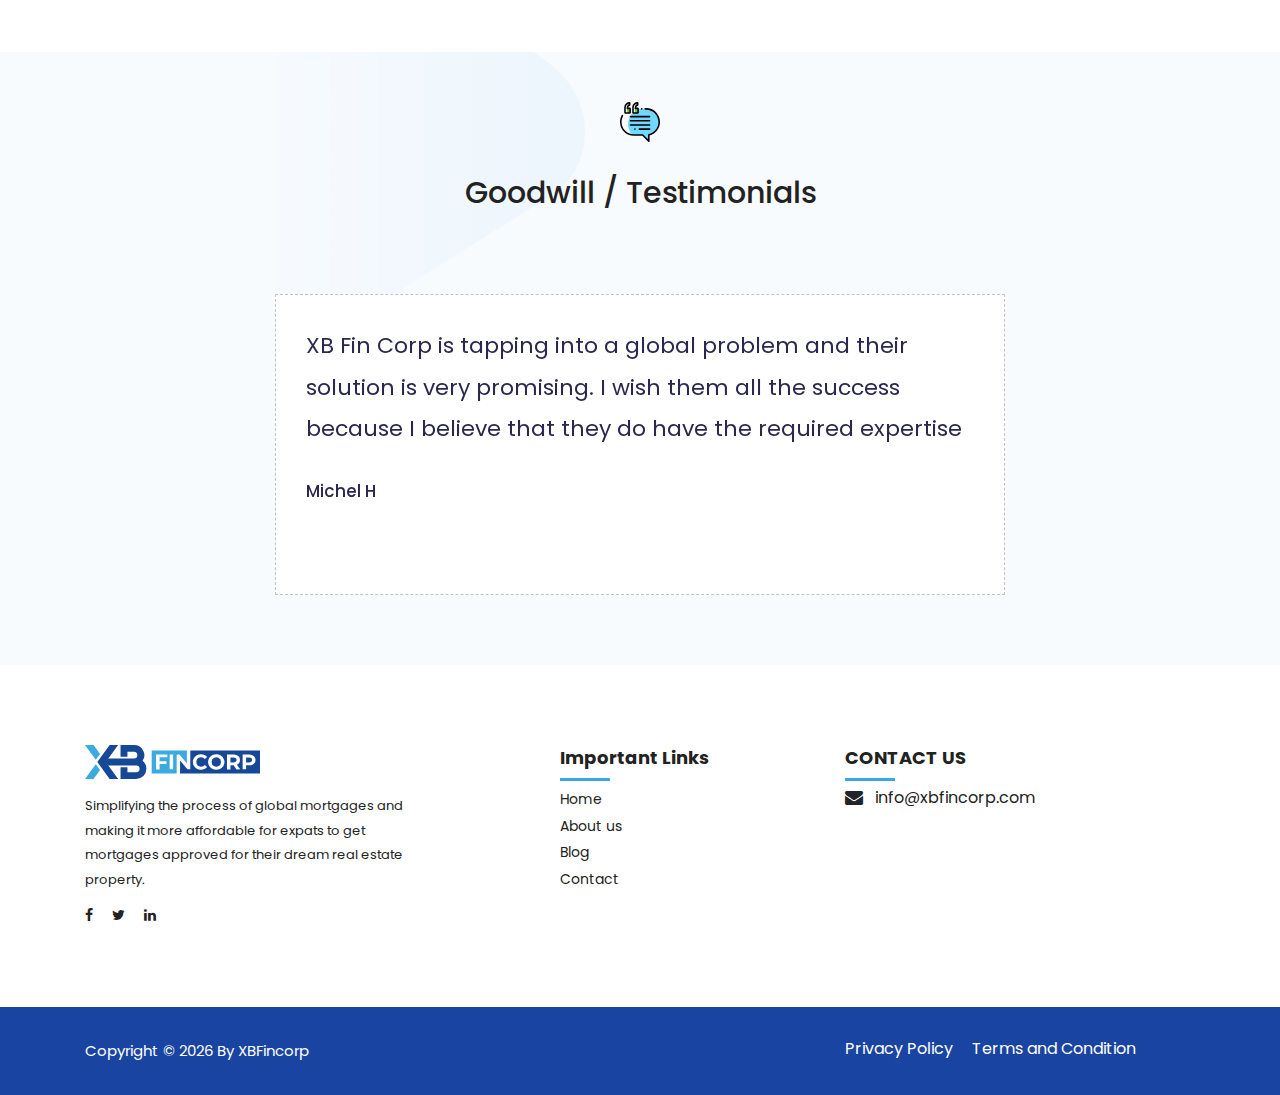
==== commit d8e1a954: "Ready" ====
--- a/index.html
+++ b/index.html
@@ -103,8 +103,6 @@
 
                   <li><a href="bookprop.html">Book a Property</a></li>
 
-                  <li><a href="rates.html">Rates</a></li>
-
                   <li><a href="morcalc.html">Calculator</a></li>
                 
               </ul>
